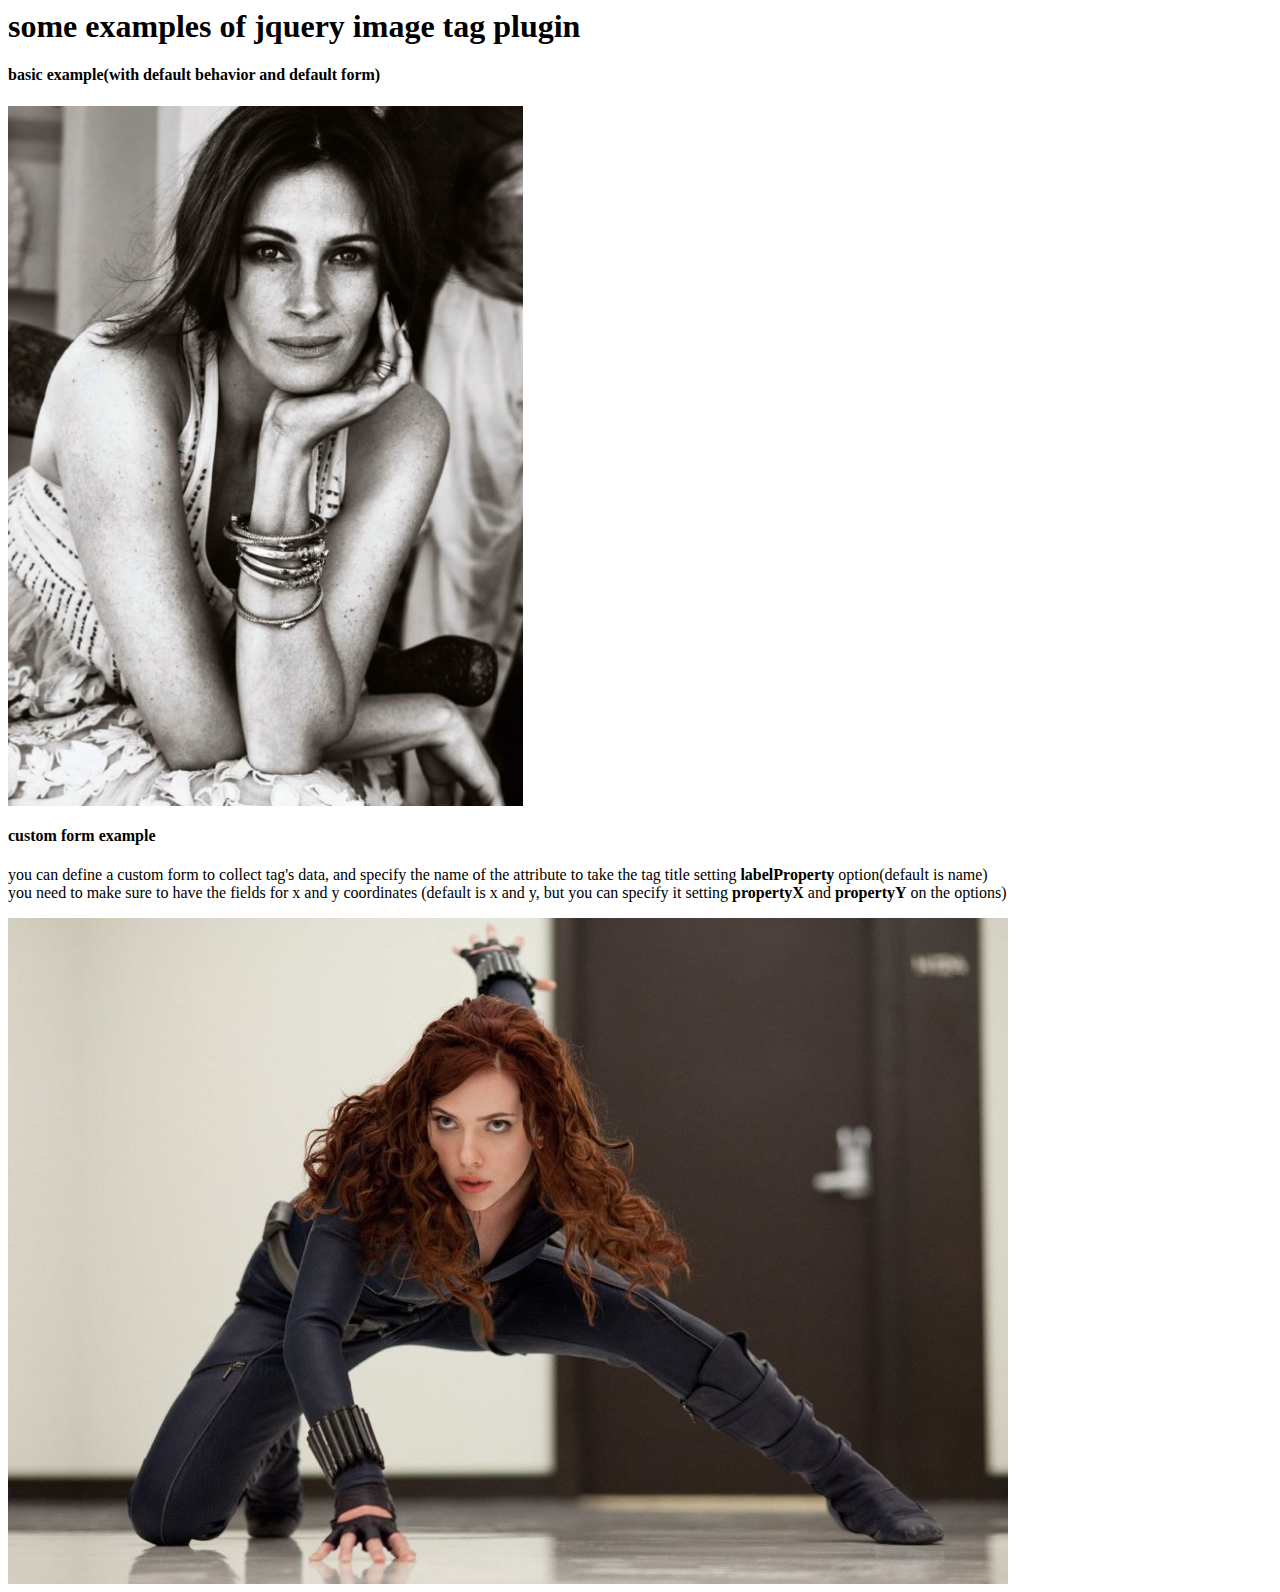
==== example/index.html @ 4bc3bd5c "added some examples" ====
<html>
  <head>
    <title>Jquery image tag example</title>
    <LINK href="../css/jquery.imagetag.css" rel="stylesheet" type="text/css">
  </head>
  <body>
    <h1>some examples of jquery image tag plugin</h1>
    
    <h4>basic example(with default behavior and default form)</h4>
    <image src='julia.jpg' style='height:700px' id='image1'></image>
    
    <h4>custom form example</h4>
    <p>you can define a custom form to collect tag's data, and specify the name of the attribute to take the tag title setting <strong>labelProperty</strong> option(default is name) <br>
      you need to make sure to have the fields for x and y coordinates (default is x and y, but you can specify it setting <strong>propertyX</strong> and <strong>propertyY</strong> on the options) </p>
    <image src='scarlett.jpg' id='image2'></image>
  
    <script src="http://ajax.googleapis.com/ajax/libs/jquery/2.0.0/jquery.min.js"></script>
    <script src='../js/jquery-image-tag.js'></script>
    
    <div style='display:none'>
      <form id='image2form'>
        <label>title</label>
        <input type='text' name='title'> </input>
        <label>Comment</label>
        <input type='textarea' name='comment'> </input>
        <input type='submit' value='Tag'></input>
      </form>
    </div>
    
    <script>
      $(function(){
        $('#image1').imageTag();
        
        $('#image2').imageTag({tagForm: $("#image2form"), labelProperty:'title'});
      })
    </script>
  </body>
</html>
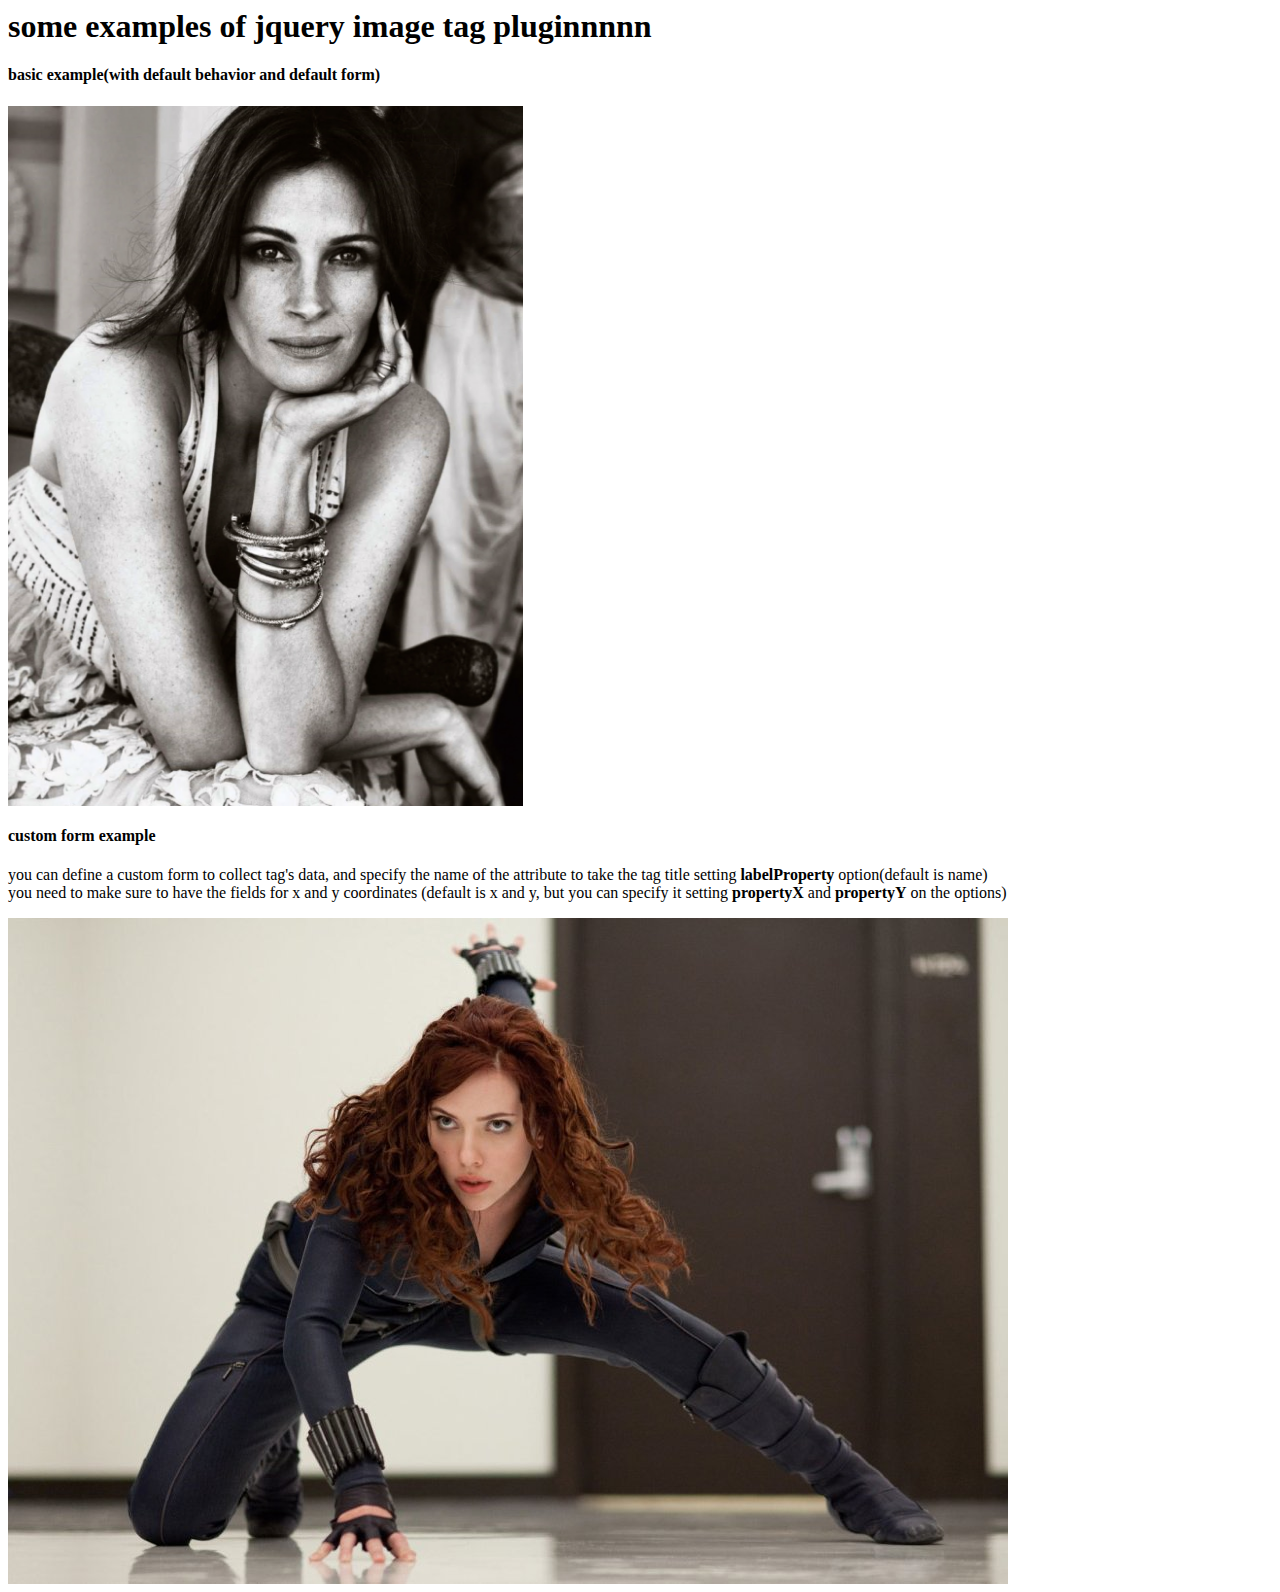
==== commit ab61baed: "dummy change" ====
--- a/example/index.html
+++ b/example/index.html
@@ -4,7 +4,7 @@
     <LINK href="../css/jquery.imagetag.css" rel="stylesheet" type="text/css">
   </head>
   <body>
-    <h1>some examples of jquery image tag plugin</h1>
+    <h1>some examples of jquery image tag pluginnnnn</h1>
     
     <h4>basic example(with default behavior and default form)</h4>
     <image src='julia.jpg' style='height:700px' id='image1'></image>
